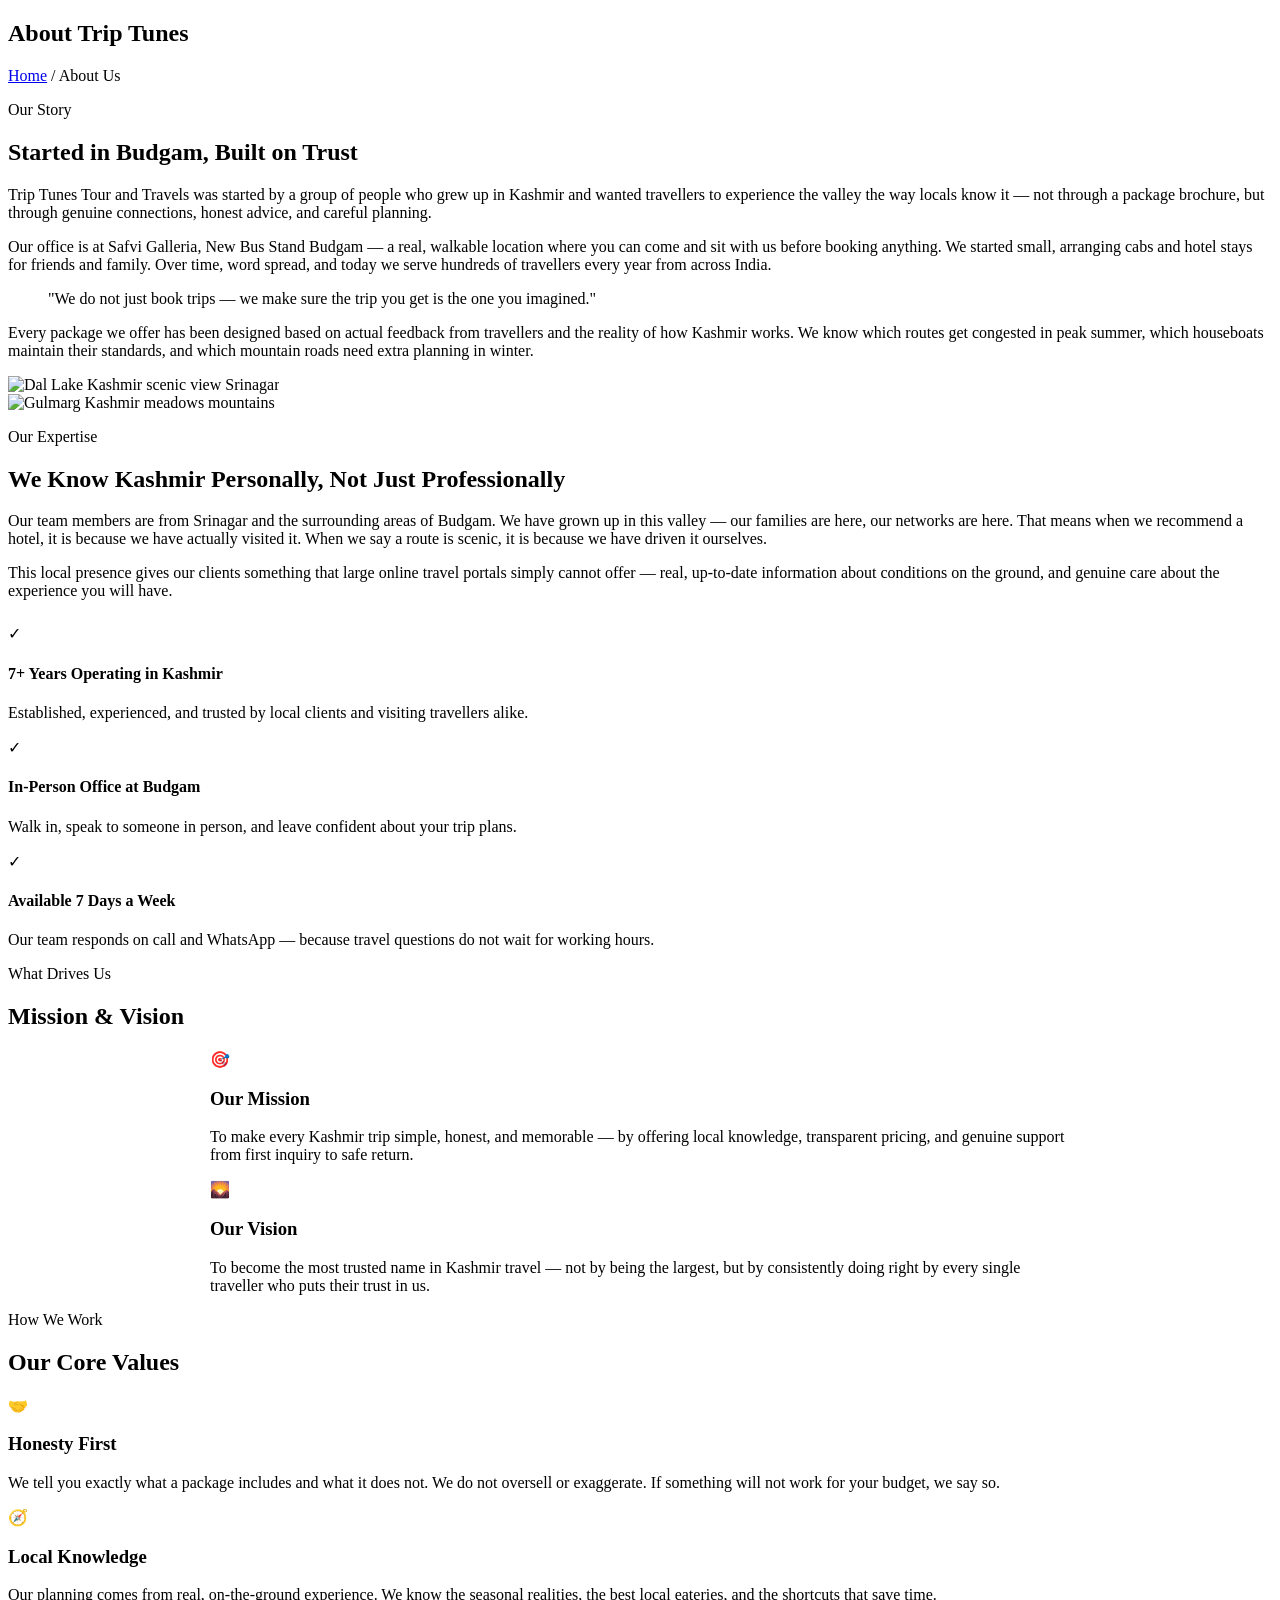
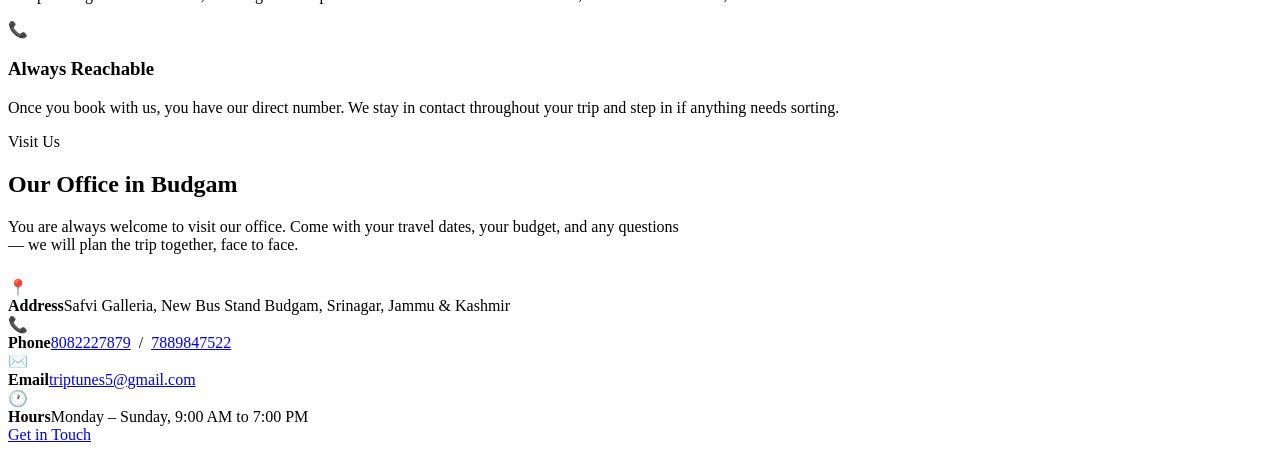
==== about.html @ bfc937e0 "Add files via upload" ====
<!DOCTYPE html>
<html lang="en">
<head>
  <meta charset="UTF-8">
  <meta name="viewport" content="width=device-width, initial-scale=1.0">
  <title>About Us | Trip Tunes Tour and Travels | Local Kashmir Travel Agency</title>
  <meta name="description" content="Learn about Trip Tunes Tour and Travels — a locally run Kashmir travel agency based in Budgam, Srinagar. Our story, values, and commitment to honest travel experiences.">
  <link rel="canonical" href="https://triptunes.com/about.html">
  <meta property="og:title" content="About Trip Tunes Tour and Travels">
  <meta property="og:description" content="A locally run Kashmir travel agency based in Budgam, Srinagar with 7+ years of experience.">
  <meta property="og:type" content="website">
  <link rel="stylesheet" href="css/style.css">
</head>
<body>

<div id="site-header"></div>

<!-- Page Hero -->
<section class="page-hero">
  <div class="container page-hero-inner">
    <h1>About Trip Tunes</h1>
    <div class="breadcrumb">
      <a href="index.html">Home</a>
      <span>/</span>
      <span>About Us</span>
    </div>
  </div>
</section>

<!-- Our Story -->
<section class="section">
  <div class="container">
    <div class="about-story">
      <div>
        <p class="section-label">Our Story</p>
        <h2>Started in Budgam, Built on Trust</h2>
        <div class="divider"></div>
        <p style="margin-top:18px;">
          Trip Tunes Tour and Travels was started by a group of people who grew up in Kashmir and wanted travellers to experience the valley the way locals know it — not through a package brochure, but through genuine connections, honest advice, and careful planning.
        </p>
        <p style="margin-top:12px;">
          Our office is at Safvi Galleria, New Bus Stand Budgam — a real, walkable location where you can come and sit with us before booking anything. We started small, arranging cabs and hotel stays for friends and family. Over time, word spread, and today we serve hundreds of travellers every year from across India.
        </p>
        <blockquote>
          "We do not just book trips — we make sure the trip you get is the one you imagined."
        </blockquote>
        <p>
          Every package we offer has been designed based on actual feedback from travellers and the reality of how Kashmir works. We know which routes get congested in peak summer, which houseboats maintain their standards, and which mountain roads need extra planning in winter.
        </p>
      </div>
      <img src="https://images.unsplash.com/photo-1506461883276-594a12b5bca3?w=800&q=80" alt="Dal Lake Kashmir scenic view Srinagar" loading="lazy">
    </div>
  </div>
</section>

<!-- Local Expertise -->
<section class="section" style="background: var(--off-white); border-top:1px solid var(--border); border-bottom:1px solid var(--border);">
  <div class="container">
    <div class="why-grid">
      <div>
        <img src="https://images.unsplash.com/photo-1624979413609-9eaf0f94e800?w=800&q=80" alt="Gulmarg Kashmir meadows mountains" loading="lazy">
      </div>
      <div>
        <p class="section-label">Our Expertise</p>
        <h2>We Know Kashmir Personally, Not Just Professionally</h2>
        <div class="divider"></div>
        <p style="margin-top:18px;">
          Our team members are from Srinagar and the surrounding areas of Budgam. We have grown up in this valley — our families are here, our networks are here. That means when we recommend a hotel, it is because we have actually visited it. When we say a route is scenic, it is because we have driven it ourselves.
        </p>
        <p style="margin-top:12px;">
          This local presence gives our clients something that large online travel portals simply cannot offer — real, up-to-date information about conditions on the ground, and genuine care about the experience you will have.
        </p>
        <div class="why-list" style="margin-top:24px;">
          <div class="why-item">
            <div class="why-num">✓</div>
            <div><h4>7+ Years Operating in Kashmir</h4><p>Established, experienced, and trusted by local clients and visiting travellers alike.</p></div>
          </div>
          <div class="why-item">
            <div class="why-num">✓</div>
            <div><h4>In-Person Office at Budgam</h4><p>Walk in, speak to someone in person, and leave confident about your trip plans.</p></div>
          </div>
          <div class="why-item">
            <div class="why-num">✓</div>
            <div><h4>Available 7 Days a Week</h4><p>Our team responds on call and WhatsApp — because travel questions do not wait for working hours.</p></div>
          </div>
        </div>
      </div>
    </div>
  </div>
</section>

<!-- Mission & Vision -->
<section class="section">
  <div class="container">
    <div class="section-header centered">
      <p class="section-label">What Drives Us</p>
      <h2>Mission & Vision</h2>
      <div class="divider centered"></div>
    </div>
    <div class="grid-2" style="max-width:860px;margin:0 auto;">
      <div class="value-card" style="text-align:left;">
        <div class="icon">🎯</div>
        <h3>Our Mission</h3>
        <p style="margin-top:8px;">To make every Kashmir trip simple, honest, and memorable — by offering local knowledge, transparent pricing, and genuine support from first inquiry to safe return.</p>
      </div>
      <div class="value-card" style="text-align:left;">
        <div class="icon">🌄</div>
        <h3>Our Vision</h3>
        <p style="margin-top:8px;">To become the most trusted name in Kashmir travel — not by being the largest, but by consistently doing right by every single traveller who puts their trust in us.</p>
      </div>
    </div>
  </div>
</section>

<!-- Core Values -->
<section class="section" style="background: var(--off-white); border-top:1px solid var(--border);">
  <div class="container">
    <div class="section-header centered">
      <p class="section-label">How We Work</p>
      <h2>Our Core Values</h2>
      <div class="divider centered"></div>
    </div>
    <div class="values-grid">
      <div class="value-card">
        <div class="icon">🤝</div>
        <h3>Honesty First</h3>
        <p>We tell you exactly what a package includes and what it does not. We do not oversell or exaggerate. If something will not work for your budget, we say so.</p>
      </div>
      <div class="value-card">
        <div class="icon">🧭</div>
        <h3>Local Knowledge</h3>
        <p>Our planning comes from real, on-the-ground experience. We know the seasonal realities, the best local eateries, and the shortcuts that save time.</p>
      </div>
      <div class="value-card">
        <div class="icon">📞</div>
        <h3>Always Reachable</h3>
        <p>Once you book with us, you have our direct number. We stay in contact throughout your trip and step in if anything needs sorting.</p>
      </div>
    </div>
  </div>
</section>

<!-- Office Info -->
<section class="section">
  <div class="container">
    <div style="max-width:680px;">
      <p class="section-label">Visit Us</p>
      <h2>Our Office in Budgam</h2>
      <div class="divider"></div>
      <p style="margin-top:18px;">You are always welcome to visit our office. Come with your travel dates, your budget, and any questions — we will plan the trip together, face to face.</p>
      <div class="contact-info-box" style="margin-top:24px;">
        <div class="info-row"><span class="icon">📍</span><div><strong>Address</strong>Safvi Galleria, New Bus Stand Budgam, Srinagar, Jammu & Kashmir</div></div>
        <div class="info-row"><span class="icon">📞</span><div><strong>Phone</strong><a href="tel:8082227879">8082227879</a> &nbsp;/&nbsp; <a href="tel:7889847522">7889847522</a></div></div>
        <div class="info-row"><span class="icon">✉️</span><div><strong>Email</strong><a href="mailto:triptunes5@gmail.com">triptunes5@gmail.com</a></div></div>
        <div class="info-row"><span class="icon">🕐</span><div><strong>Hours</strong>Monday – Sunday, 9:00 AM to 7:00 PM</div></div>
      </div>
      <a href="contact.html" class="btn btn-primary" style="margin-top:8px;">Get in Touch</a>
    </div>
  </div>
</section>

<div id="site-footer"></div>

<script src="https://www.gstatic.com/firebasejs/9.23.0/firebase-app-compat.js"></script>
<script src="https://www.gstatic.com/firebasejs/9.23.0/firebase-firestore-compat.js"></script>
<script src="https://www.gstatic.com/firebasejs/9.23.0/firebase-auth-compat.js"></script>
<script src="js/firebase.js"></script>
<script src="js/partials.js"></script>
</body>
</html>
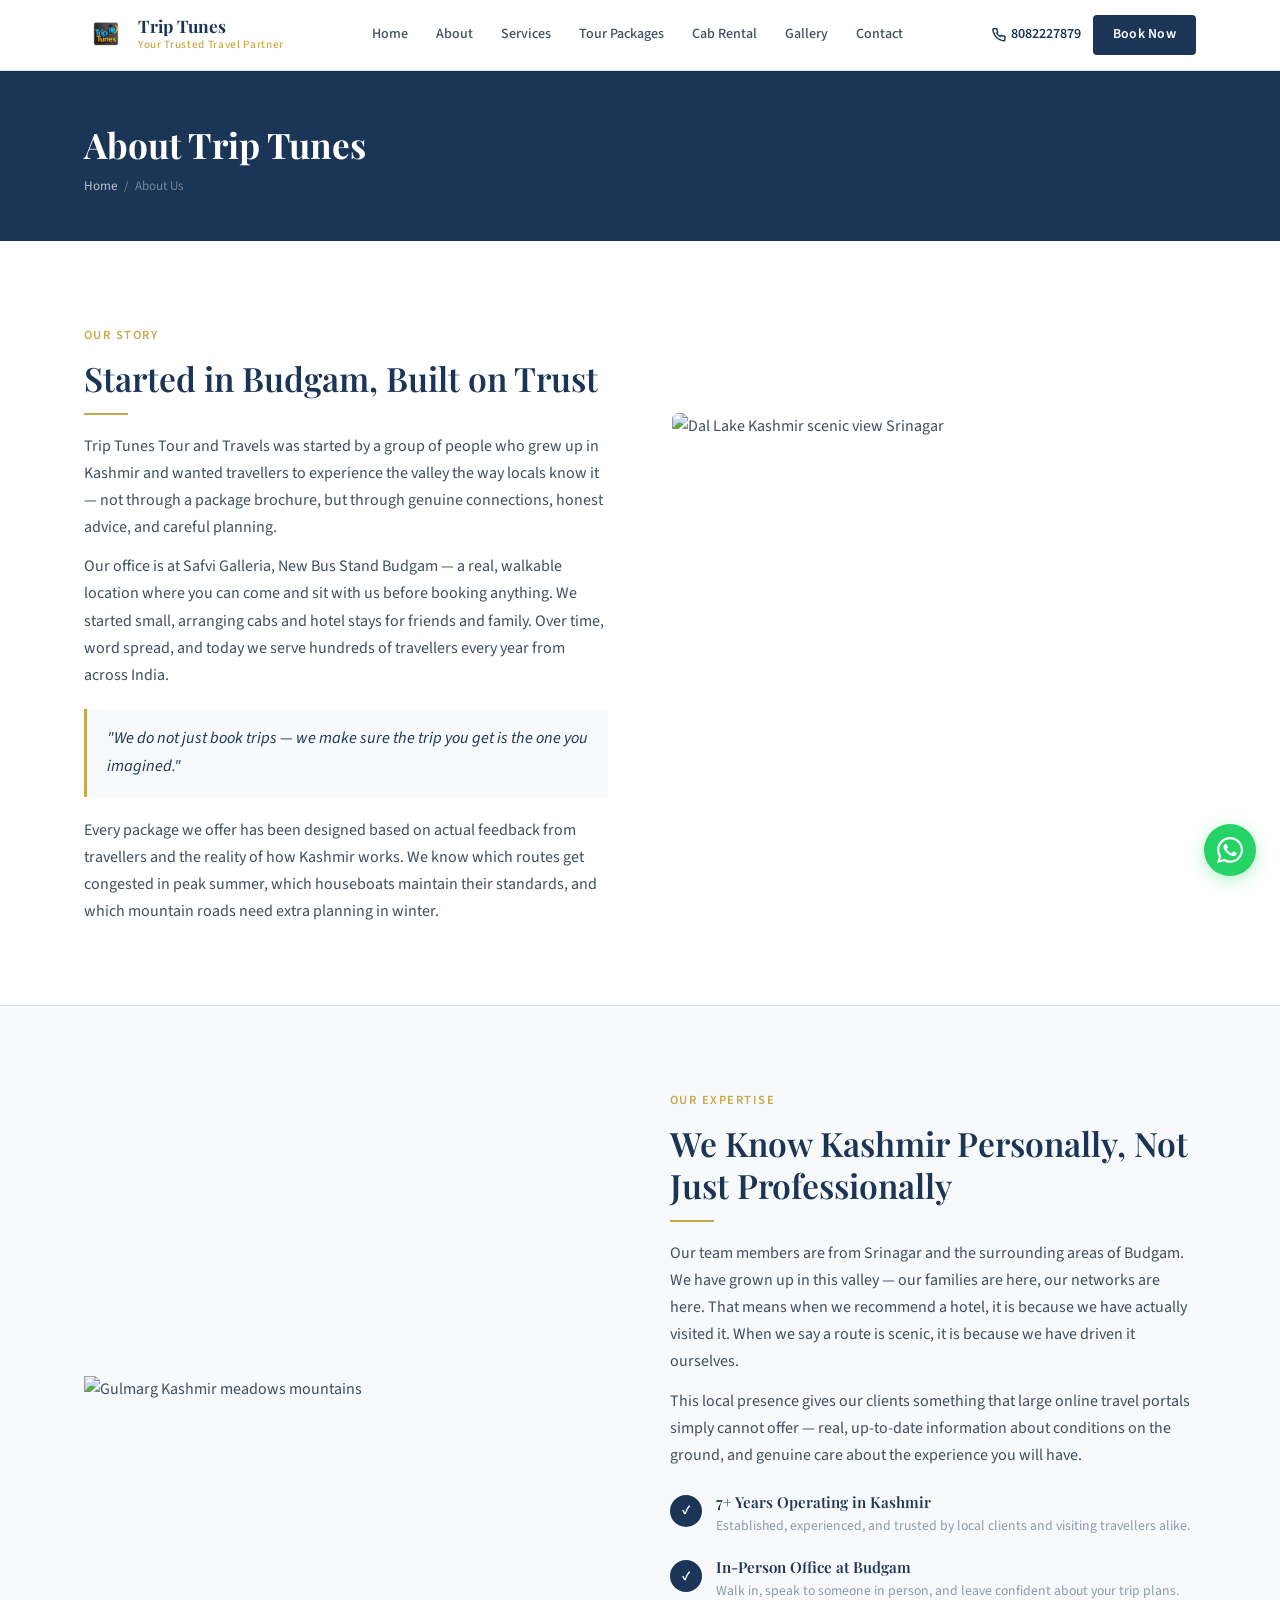
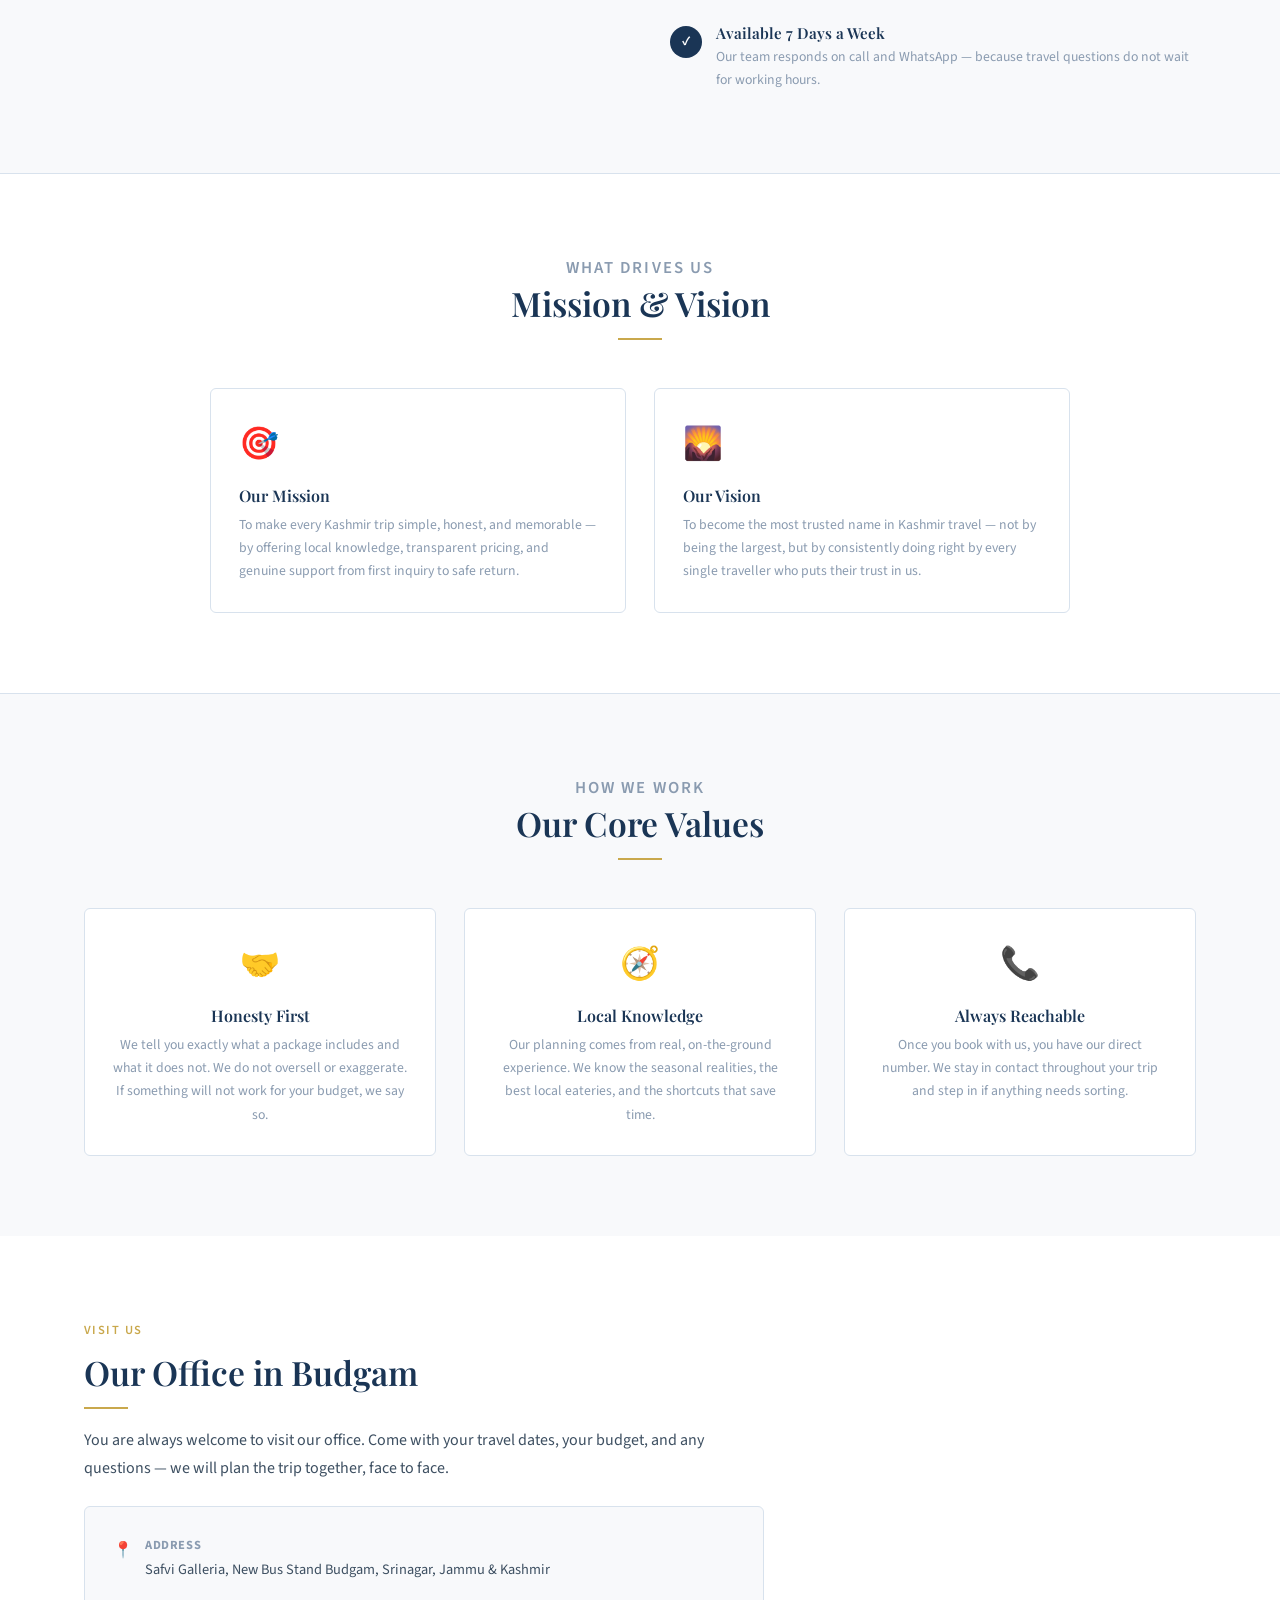
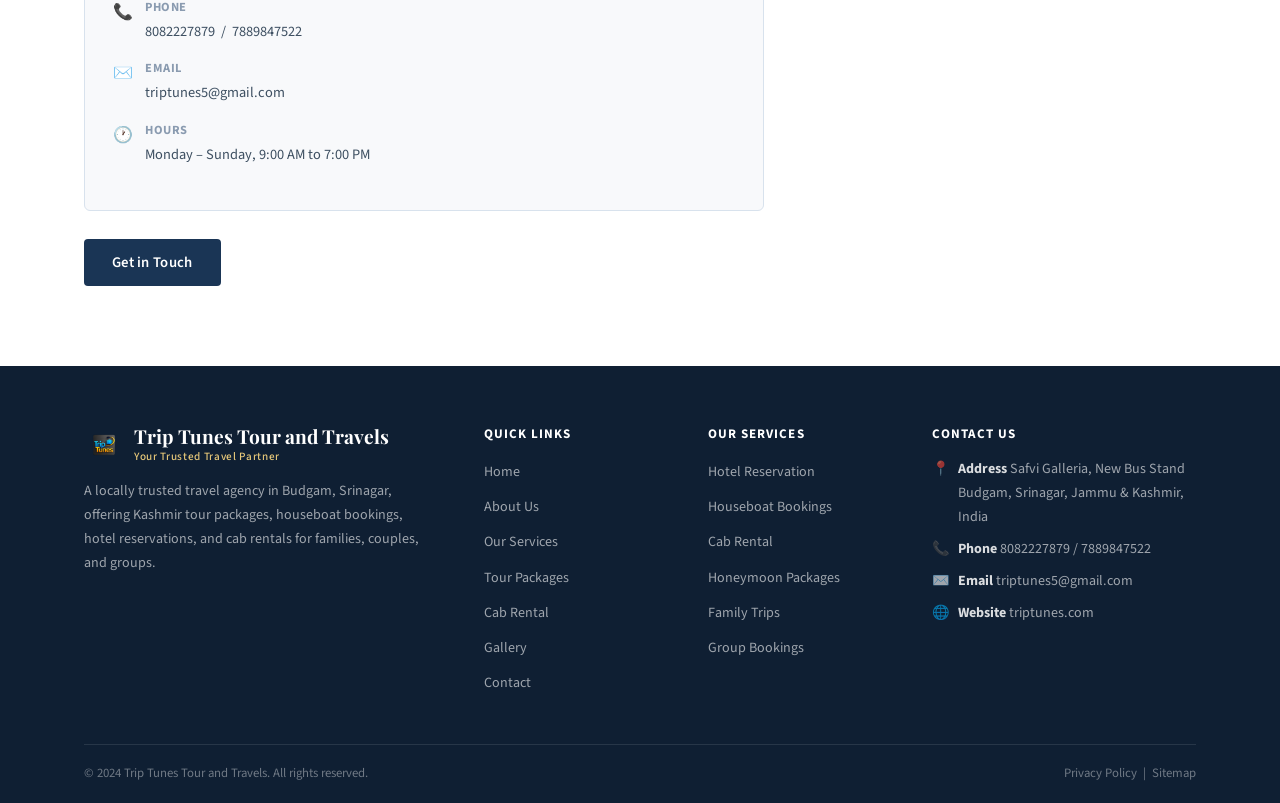
==== commit 55d92b93: "Update images in about.html with new URLs" ====
--- a/about.html
+++ b/about.html
@@ -48,7 +48,7 @@
           Every package we offer has been designed based on actual feedback from travellers and the reality of how Kashmir works. We know which routes get congested in peak summer, which houseboats maintain their standards, and which mountain roads need extra planning in winter.
         </p>
       </div>
-      <img src="https://images.unsplash.com/photo-1506461883276-594a12b5bca3?w=800&q=80" alt="Dal Lake Kashmir scenic view Srinagar" loading="lazy">
+      <img src="https://images.unsplash.com/photo-1707381076957-ec19b90e9cbe?q=80&w=679&auto=format&fit=crop&ixlib=rb-4.1.0&ixid=M3wxMjA3fDB8MHxwaG90by1wYWdlfHx8fGVufDB8fHx8fA%3D%3D" alt="Dal Lake Kashmir scenic view Srinagar" loading="lazy">
     </div>
   </div>
 </section>
@@ -58,7 +58,7 @@
   <div class="container">
     <div class="why-grid">
       <div>
-        <img src="https://images.unsplash.com/photo-1624979413609-9eaf0f94e800?w=800&q=80" alt="Gulmarg Kashmir meadows mountains" loading="lazy">
+        <img src="https://images.unsplash.com/photo-1651509094074-e8acaeb84d8f?q=80&w=1170&auto=format&fit=crop&ixlib=rb-4.1.0&ixid=M3wxMjA3fDB8MHxwaG90by1wYWdlfHx8fGVufDB8fHx8fA%3D%3D" alt="Gulmarg Kashmir meadows mountains" loading="lazy">
       </div>
       <div>
         <p class="section-label">Our Expertise</p>
--- a/css/style.css
+++ b/css/style.css
@@ -0,0 +1,1072 @@
+/* ============================================
+   Trip Tunes Tour and Travels - Main Stylesheet
+   ============================================ */
+
+@import url('https://fonts.googleapis.com/css2?family=Playfair+Display:wght@400;500;600;700&family=Source+Sans+3:wght@300;400;500;600&display=swap');
+
+:root {
+  --deep-blue: #1a3555;
+  --sky-blue: #4a90c4;
+  --gold: #c9a84c;
+  --gold-light: #e8c97a;
+  --white: #ffffff;
+  --off-white: #f8f9fb;
+  --light-grey: #eef1f5;
+  --mid-grey: #8a9bb0;
+  --dark-text: #1e2d3d;
+  --body-text: #3d4f61;
+  --border: #d8e2ed;
+  --shadow: 0 2px 12px rgba(26,53,85,0.08);
+  --shadow-md: 0 4px 24px rgba(26,53,85,0.12);
+}
+
+*, *::before, *::after { box-sizing: border-box; margin: 0; padding: 0; }
+
+html { font-size: 16px; scroll-behavior: smooth; }
+
+body {
+  font-family: 'Source Sans 3', sans-serif;
+  color: var(--body-text);
+  background: var(--white);
+  line-height: 1.7;
+  -webkit-font-smoothing: antialiased;
+}
+
+img { max-width: 100%; height: auto; display: block; }
+a { color: inherit; text-decoration: none; }
+ul { list-style: none; }
+
+/* Typography */
+h1, h2, h3, h4, h5 {
+  font-family: 'Playfair Display', serif;
+  color: var(--deep-blue);
+  line-height: 1.25;
+}
+h1 { font-size: clamp(2rem, 4vw, 3rem); font-weight: 700; }
+h2 { font-size: clamp(1.5rem, 3vw, 2.1rem); font-weight: 600; }
+h3 { font-size: clamp(1.1rem, 2vw, 1.35rem); font-weight: 600; }
+h4 { font-size: 1.05rem; font-weight: 600; }
+p { font-size: 1rem; color: var(--body-text); }
+
+/* Container */
+.container { max-width: 1160px; margin: 0 auto; padding: 0 24px; }
+.section { padding: 80px 0; }
+.section-sm { padding: 52px 0; }
+
+/* Section Labels */
+.section-label {
+  display: inline-block;
+  font-family: 'Source Sans 3', sans-serif;
+  font-size: 0.78rem;
+  font-weight: 600;
+  letter-spacing: 0.12em;
+  text-transform: uppercase;
+  color: var(--gold);
+  margin-bottom: 10px;
+}
+.section-header { margin-bottom: 48px; }
+.section-header h2 { margin-bottom: 12px; }
+.section-header p { color: var(--mid-grey); font-size: 1.05rem; max-width: 520px; }
+.section-header.centered { text-align: center; }
+.section-header.centered p { margin: 0 auto; }
+
+/* Divider */
+.divider {
+  width: 44px;
+  height: 2px;
+  background: var(--gold);
+  margin: 14px 0 0;
+}
+.divider.centered { margin: 14px auto 0; }
+
+/* Buttons */
+.btn {
+  display: inline-block;
+  padding: 11px 28px;
+  font-family: 'Source Sans 3', sans-serif;
+  font-size: 0.92rem;
+  font-weight: 600;
+  border-radius: 4px;
+  cursor: pointer;
+  border: none;
+  letter-spacing: 0.02em;
+}
+.btn-primary {
+  background: var(--deep-blue);
+  color: var(--white);
+}
+.btn-primary:hover { background: #1e3f6a; }
+.btn-gold {
+  background: var(--gold);
+  color: var(--white);
+}
+.btn-gold:hover { background: #b8913e; }
+.btn-outline {
+  background: transparent;
+  color: var(--deep-blue);
+  border: 1.5px solid var(--deep-blue);
+}
+.btn-outline:hover { background: var(--deep-blue); color: var(--white); }
+.btn-outline-white {
+  background: transparent;
+  color: var(--white);
+  border: 1.5px solid rgba(255,255,255,0.6);
+}
+.btn-outline-white:hover { background: rgba(255,255,255,0.1); }
+.btn-sm { padding: 8px 20px; font-size: 0.86rem; }
+.btn-whatsapp {
+  background: #25D366;
+  color: var(--white);
+  display: inline-flex;
+  align-items: center;
+  gap: 8px;
+}
+.btn-whatsapp:hover { background: #1ebe59; }
+
+/* ============================================
+   HEADER / NAV
+   ============================================ */
+.site-header {
+  position: sticky;
+  top: 0;
+  z-index: 1000;
+  background: var(--white);
+  border-bottom: 1px solid var(--border);
+  box-shadow: 0 1px 8px rgba(26,53,85,0.06);
+}
+.header-inner {
+  display: flex;
+  align-items: center;
+  justify-content: space-between;
+  height: 70px;
+}
+.logo {
+  display: flex;
+  align-items: center;
+  gap: 10px;
+}
+.logo img {
+  height: 44px;
+  width: auto;
+}
+.logo-text { display: flex; flex-direction: column; }
+.logo-name {
+  font-family: 'Playfair Display', serif;
+  font-size: 1.08rem;
+  font-weight: 700;
+  color: var(--deep-blue);
+  line-height: 1.1;
+}
+.logo-tagline {
+  font-size: 0.7rem;
+  color: var(--gold);
+  font-weight: 500;
+  letter-spacing: 0.06em;
+}
+.main-nav { display: flex; align-items: center; gap: 4px; }
+.main-nav a {
+  font-size: 0.88rem;
+  font-weight: 500;
+  color: var(--body-text);
+  padding: 6px 12px;
+  border-radius: 3px;
+}
+.main-nav a:hover, .main-nav a.active { color: var(--deep-blue); }
+.main-nav a.active { font-weight: 600; }
+.header-cta { display: flex; align-items: center; gap: 12px; }
+.header-phone {
+  font-size: 0.88rem;
+  color: var(--deep-blue);
+  font-weight: 600;
+  display: flex;
+  align-items: center;
+  gap: 5px;
+}
+.nav-toggle {
+  display: none;
+  flex-direction: column;
+  gap: 5px;
+  cursor: pointer;
+  padding: 4px;
+}
+.nav-toggle span {
+  display: block;
+  width: 22px;
+  height: 2px;
+  background: var(--deep-blue);
+}
+
+/* Mobile Nav */
+@media (max-width: 900px) {
+  .main-nav {
+    display: none;
+    position: absolute;
+    top: 70px;
+    left: 0;
+    right: 0;
+    background: var(--white);
+    border-top: 1px solid var(--border);
+    border-bottom: 1px solid var(--border);
+    flex-direction: column;
+    align-items: flex-start;
+    padding: 16px 24px;
+    gap: 2px;
+    box-shadow: var(--shadow);
+  }
+  .main-nav.open { display: flex; }
+  .main-nav a { padding: 9px 0; font-size: 0.95rem; width: 100%; border-bottom: 1px solid var(--light-grey); }
+  .main-nav a:last-child { border-bottom: none; }
+  .nav-toggle { display: flex; }
+  .header-phone { display: none; }
+  .header-cta .btn { display: none; }
+}
+
+/* ============================================
+   HERO
+   ============================================ */
+.hero {
+  background: var(--deep-blue);
+  color: var(--white);
+  padding: 100px 0 80px;
+  position: relative;
+  overflow: hidden;
+}
+.hero::before {
+  content: '';
+  position: absolute;
+  inset: 0;
+  background: url('https://images.unsplash.com/photo-1506461883276-594a12b5bca3?w=1600&q=80') center/cover no-repeat;
+  opacity: 0.22;
+}
+.hero-inner {
+  position: relative;
+  z-index: 1;
+  display: grid;
+  grid-template-columns: 1fr 380px;
+  gap: 60px;
+  align-items: center;
+}
+.hero-label {
+  font-size: 0.78rem;
+  font-weight: 600;
+  letter-spacing: 0.14em;
+  text-transform: uppercase;
+  color: var(--gold-light);
+  margin-bottom: 16px;
+}
+.hero h1 {
+  color: var(--white);
+  margin-bottom: 18px;
+}
+.hero-desc {
+  font-size: 1.08rem;
+  color: rgba(255,255,255,0.8);
+  margin-bottom: 32px;
+  max-width: 520px;
+  line-height: 1.75;
+}
+.hero-actions { display: flex; gap: 12px; flex-wrap: wrap; }
+.hero-trust {
+  display: flex;
+  align-items: center;
+  gap: 20px;
+  margin-top: 32px;
+  padding-top: 28px;
+  border-top: 1px solid rgba(255,255,255,0.15);
+}
+.hero-stat { text-align: center; }
+.hero-stat strong {
+  display: block;
+  font-family: 'Playfair Display', serif;
+  font-size: 1.5rem;
+  color: var(--gold-light);
+}
+.hero-stat span { font-size: 0.8rem; color: rgba(255,255,255,0.65); }
+
+/* Quick Inquiry Card */
+.hero-card {
+  background: var(--white);
+  border-radius: 8px;
+  padding: 32px 28px;
+  box-shadow: var(--shadow-md);
+}
+.hero-card h3 {
+  font-size: 1.1rem;
+  margin-bottom: 20px;
+  padding-bottom: 12px;
+  border-bottom: 1px solid var(--border);
+}
+.form-group { margin-bottom: 14px; }
+.form-group label {
+  display: block;
+  font-size: 0.82rem;
+  font-weight: 600;
+  color: var(--deep-blue);
+  margin-bottom: 5px;
+  letter-spacing: 0.02em;
+}
+.form-group input,
+.form-group select,
+.form-group textarea {
+  width: 100%;
+  padding: 10px 13px;
+  border: 1.5px solid var(--border);
+  border-radius: 4px;
+  font-family: 'Source Sans 3', sans-serif;
+  font-size: 0.9rem;
+  color: var(--dark-text);
+  background: var(--white);
+  outline: none;
+}
+.form-group input:focus,
+.form-group select:focus,
+.form-group textarea:focus {
+  border-color: var(--sky-blue);
+}
+.form-group textarea { resize: vertical; min-height: 80px; }
+.hero-card .btn { width: 100%; text-align: center; }
+
+@media (max-width: 900px) {
+  .hero { padding: 60px 0; }
+  .hero-inner { grid-template-columns: 1fr; gap: 40px; }
+  .hero-card { display: none; }
+}
+
+/* ============================================
+   CARDS
+   ============================================ */
+.card {
+  background: var(--white);
+  border: 1px solid var(--border);
+  border-radius: 6px;
+  overflow: hidden;
+  box-shadow: var(--shadow);
+}
+.card-img {
+  width: 100%;
+  height: 210px;
+  object-fit: cover;
+}
+.card-body { padding: 22px; }
+.card-body h3 { margin-bottom: 8px; font-size: 1.1rem; }
+.card-body p { font-size: 0.9rem; color: var(--mid-grey); margin-bottom: 14px; line-height: 1.6; }
+.card-meta {
+  display: flex;
+  justify-content: space-between;
+  align-items: center;
+  padding-top: 14px;
+  border-top: 1px solid var(--light-grey);
+  margin-top: 4px;
+}
+.price-tag {
+  font-family: 'Playfair Display', serif;
+  font-size: 1.1rem;
+  color: var(--deep-blue);
+  font-weight: 700;
+}
+.price-tag small { font-family: 'Source Sans 3', sans-serif; font-size: 0.75rem; font-weight: 400; color: var(--mid-grey); }
+.badge {
+  display: inline-block;
+  padding: 3px 10px;
+  border-radius: 20px;
+  font-size: 0.74rem;
+  font-weight: 600;
+  background: var(--light-grey);
+  color: var(--deep-blue);
+}
+.badge-gold { background: #fdf3d8; color: #a87b20; }
+
+/* Grid Layouts */
+.grid-2 { display: grid; grid-template-columns: repeat(2, 1fr); gap: 28px; }
+.grid-3 { display: grid; grid-template-columns: repeat(3, 1fr); gap: 28px; }
+.grid-4 { display: grid; grid-template-columns: repeat(4, 1fr); gap: 24px; }
+
+@media (max-width: 960px) {
+  .grid-4 { grid-template-columns: repeat(2, 1fr); }
+  .grid-3 { grid-template-columns: repeat(2, 1fr); }
+}
+@media (max-width: 600px) {
+  .grid-2, .grid-3, .grid-4 { grid-template-columns: 1fr; }
+}
+
+/* ============================================
+   SERVICE CARDS
+   ============================================ */
+.service-card {
+  padding: 28px 24px;
+  border: 1px solid var(--border);
+  border-radius: 6px;
+  background: var(--white);
+}
+.service-icon {
+  width: 48px;
+  height: 48px;
+  border-radius: 8px;
+  background: var(--light-grey);
+  display: flex;
+  align-items: center;
+  justify-content: center;
+  margin-bottom: 16px;
+  color: var(--deep-blue);
+  font-size: 1.3rem;
+}
+.service-card h3 { font-size: 1.05rem; margin-bottom: 8px; }
+.service-card p { font-size: 0.88rem; color: var(--mid-grey); line-height: 1.65; }
+
+/* ============================================
+   WHY CHOOSE US
+   ============================================ */
+.why-grid {
+  display: grid;
+  grid-template-columns: 1fr 1fr;
+  gap: 60px;
+  align-items: center;
+}
+.why-img {
+  border-radius: 6px;
+  overflow: hidden;
+}
+.why-img img { width: 100%; height: 400px; object-fit: cover; }
+.why-list { display: flex; flex-direction: column; gap: 20px; margin-top: 28px; }
+.why-item { display: flex; gap: 14px; }
+.why-num {
+  flex-shrink: 0;
+  width: 32px;
+  height: 32px;
+  background: var(--deep-blue);
+  color: var(--white);
+  border-radius: 50%;
+  display: flex;
+  align-items: center;
+  justify-content: center;
+  font-size: 0.8rem;
+  font-weight: 700;
+  margin-top: 2px;
+}
+.why-item h4 { font-size: 0.95rem; margin-bottom: 3px; }
+.why-item p { font-size: 0.86rem; color: var(--mid-grey); }
+
+@media (max-width: 800px) {
+  .why-grid { grid-template-columns: 1fr; }
+  .why-img { order: -1; }
+  .why-img img { height: 260px; }
+}
+
+/* ============================================
+   TRUST BAR
+   ============================================ */
+.trust-bar {
+  background: var(--deep-blue);
+  padding: 36px 0;
+}
+.trust-bar-inner {
+  display: flex;
+  justify-content: space-around;
+  align-items: center;
+  gap: 24px;
+  flex-wrap: wrap;
+}
+.trust-item {
+  text-align: center;
+  color: var(--white);
+}
+.trust-item strong {
+  display: block;
+  font-family: 'Playfair Display', serif;
+  font-size: 2rem;
+  color: var(--gold-light);
+  line-height: 1;
+}
+.trust-item span {
+  font-size: 0.82rem;
+  color: rgba(255,255,255,0.65);
+  margin-top: 4px;
+  display: block;
+}
+
+/* ============================================
+   PACKAGES SECTION
+   ============================================ */
+.highlight-tag {
+  position: absolute;
+  top: 12px;
+  left: 12px;
+  background: var(--gold);
+  color: var(--white);
+  font-size: 0.72rem;
+  font-weight: 700;
+  padding: 3px 10px;
+  border-radius: 3px;
+  letter-spacing: 0.04em;
+  text-transform: uppercase;
+}
+.tour-card { position: relative; }
+.tour-card .card-img { height: 200px; }
+.highlights-list { margin-top: 10px; }
+.highlights-list li {
+  font-size: 0.82rem;
+  color: var(--mid-grey);
+  padding: 2px 0;
+  display: flex;
+  align-items: center;
+  gap: 6px;
+}
+.highlights-list li::before {
+  content: '';
+  display: inline-block;
+  width: 5px;
+  height: 5px;
+  border-radius: 50%;
+  background: var(--gold);
+  flex-shrink: 0;
+}
+
+/* ============================================
+   CAB SECTION
+   ============================================ */
+.cab-card {
+  border: 1px solid var(--border);
+  border-radius: 6px;
+  overflow: hidden;
+  background: var(--white);
+}
+.cab-card-img { width: 100%; height: 180px; object-fit: cover; }
+.cab-card-body { padding: 20px; }
+.cab-card-body h3 { font-size: 1rem; margin-bottom: 4px; }
+.cab-card-body p { font-size: 0.84rem; color: var(--mid-grey); }
+.cab-specs {
+  display: flex;
+  gap: 14px;
+  margin-top: 12px;
+  flex-wrap: wrap;
+}
+.spec-tag {
+  font-size: 0.78rem;
+  color: var(--deep-blue);
+  background: var(--light-grey);
+  padding: 3px 9px;
+  border-radius: 3px;
+  font-weight: 500;
+}
+
+/* ============================================
+   LOCAL PRESENCE SECTION
+   ============================================ */
+.local-section {
+  background: var(--off-white);
+  border-top: 1px solid var(--border);
+  border-bottom: 1px solid var(--border);
+}
+.local-inner {
+  display: grid;
+  grid-template-columns: 1fr 1fr;
+  gap: 60px;
+  align-items: center;
+}
+.local-inner .map-placeholder {
+  background: var(--light-grey);
+  border-radius: 6px;
+  height: 320px;
+  display: flex;
+  align-items: center;
+  justify-content: center;
+  border: 1px solid var(--border);
+  overflow: hidden;
+}
+.local-inner .map-placeholder iframe {
+  width: 100%;
+  height: 100%;
+  border: none;
+}
+@media (max-width: 800px) {
+  .local-inner { grid-template-columns: 1fr; }
+}
+
+/* ============================================
+   CTA SECTION
+   ============================================ */
+.cta-section {
+  background: var(--deep-blue);
+  padding: 64px 0;
+  text-align: center;
+}
+.cta-section h2 { color: var(--white); margin-bottom: 12px; }
+.cta-section p { color: rgba(255,255,255,0.7); margin-bottom: 28px; max-width: 480px; margin-left: auto; margin-right: auto; }
+.cta-actions { display: flex; gap: 12px; justify-content: center; flex-wrap: wrap; }
+
+/* ============================================
+   FOOTER
+   ============================================ */
+.site-footer {
+  background: #0f1f33;
+  color: rgba(255,255,255,0.75);
+  padding: 60px 0 0;
+}
+.footer-grid {
+  display: grid;
+  grid-template-columns: 2fr 1fr 1fr 1.5fr;
+  gap: 48px;
+  padding-bottom: 40px;
+  border-bottom: 1px solid rgba(255,255,255,0.1);
+}
+.footer-brand .logo-name { color: var(--white); font-size: 1.2rem; }
+.footer-brand .logo-tagline { color: var(--gold-light); }
+.footer-brand p {
+  font-size: 0.88rem;
+  color: rgba(255,255,255,0.6);
+  margin-top: 14px;
+  line-height: 1.7;
+}
+.footer-col h4 {
+  color: var(--white);
+  font-family: 'Source Sans 3', sans-serif;
+  font-size: 0.82rem;
+  font-weight: 700;
+  letter-spacing: 0.08em;
+  text-transform: uppercase;
+  margin-bottom: 16px;
+}
+.footer-col ul li { margin-bottom: 8px; }
+.footer-col ul li a {
+  font-size: 0.88rem;
+  color: rgba(255,255,255,0.6);
+}
+.footer-col ul li a:hover { color: var(--gold-light); }
+.footer-contact li {
+  font-size: 0.88rem;
+  color: rgba(255,255,255,0.6);
+  margin-bottom: 10px;
+  display: flex;
+  gap: 8px;
+  align-items: flex-start;
+}
+.footer-contact li strong { color: rgba(255,255,255,0.85); }
+.footer-bottom {
+  padding: 18px 0;
+  display: flex;
+  justify-content: space-between;
+  align-items: center;
+  flex-wrap: wrap;
+  gap: 10px;
+}
+.footer-bottom p { font-size: 0.8rem; color: rgba(255,255,255,0.4); }
+.footer-bottom a { color: rgba(255,255,255,0.4); }
+.footer-bottom a:hover { color: var(--gold-light); }
+
+@media (max-width: 900px) {
+  .footer-grid { grid-template-columns: 1fr 1fr; }
+}
+@media (max-width: 550px) {
+  .footer-grid { grid-template-columns: 1fr; gap: 28px; }
+  .footer-bottom { flex-direction: column; text-align: center; }
+}
+
+/* ============================================
+   PAGE HERO / BREADCRUMB
+   ============================================ */
+.page-hero {
+  background: var(--deep-blue);
+  padding: 52px 0 44px;
+  position: relative;
+  overflow: hidden;
+}
+.page-hero::before {
+  content: '';
+  position: absolute;
+  inset: 0;
+  background: url('https://images.unsplash.com/photo-1585531943718-89dc7bc34d45?w=1200&q=70') center/cover no-repeat;
+  opacity: 0.15;
+}
+.page-hero-inner { position: relative; z-index: 1; }
+.page-hero h1 { color: var(--white); font-size: clamp(1.6rem, 3vw, 2.2rem); }
+.breadcrumb {
+  display: flex;
+  align-items: center;
+  gap: 6px;
+  margin-top: 8px;
+  font-size: 0.82rem;
+  color: rgba(255,255,255,0.55);
+}
+.breadcrumb a { color: rgba(255,255,255,0.7); }
+.breadcrumb a:hover { color: var(--gold-light); }
+.breadcrumb span { color: rgba(255,255,255,0.4); }
+
+/* ============================================
+   ABOUT PAGE
+   ============================================ */
+.about-story {
+  display: grid;
+  grid-template-columns: 1fr 1fr;
+  gap: 64px;
+  align-items: center;
+}
+.about-story img {
+  width: 100%;
+  height: 420px;
+  object-fit: cover;
+  border-radius: 6px;
+}
+.about-story blockquote {
+  margin: 20px 0;
+  padding: 16px 20px;
+  border-left: 3px solid var(--gold);
+  background: var(--off-white);
+  font-style: italic;
+  font-size: 1.02rem;
+  color: var(--deep-blue);
+  border-radius: 0 4px 4px 0;
+}
+.values-grid {
+  display: grid;
+  grid-template-columns: repeat(3, 1fr);
+  gap: 28px;
+}
+.value-card {
+  padding: 28px;
+  background: var(--white);
+  border: 1px solid var(--border);
+  border-radius: 6px;
+  text-align: center;
+}
+.value-card .icon {
+  font-size: 2rem;
+  margin-bottom: 14px;
+}
+.value-card h3 { font-size: 1rem; margin-bottom: 8px; }
+.value-card p { font-size: 0.86rem; color: var(--mid-grey); }
+@media (max-width: 800px) {
+  .about-story { grid-template-columns: 1fr; }
+  .about-story img { height: 260px; }
+  .values-grid { grid-template-columns: 1fr 1fr; }
+}
+@media (max-width: 500px) {
+  .values-grid { grid-template-columns: 1fr; }
+}
+
+/* ============================================
+   GALLERY PAGE
+   ============================================ */
+.gallery-grid {
+  display: grid;
+  grid-template-columns: repeat(3, 1fr);
+  gap: 14px;
+}
+.gallery-item {
+  border-radius: 5px;
+  overflow: hidden;
+  aspect-ratio: 4/3;
+  background: var(--light-grey);
+}
+.gallery-item img {
+  width: 100%;
+  height: 100%;
+  object-fit: cover;
+}
+@media (max-width: 700px) {
+  .gallery-grid { grid-template-columns: repeat(2, 1fr); }
+}
+@media (max-width: 420px) {
+  .gallery-grid { grid-template-columns: 1fr; }
+}
+
+/* ============================================
+   CONTACT PAGE
+   ============================================ */
+.contact-layout {
+  display: grid;
+  grid-template-columns: 1fr 380px;
+  gap: 52px;
+}
+.contact-form-wrap, .contact-info-wrap { }
+.contact-info-box {
+  background: var(--off-white);
+  border: 1px solid var(--border);
+  border-radius: 6px;
+  padding: 28px;
+  margin-bottom: 20px;
+}
+.contact-info-box h3 { font-size: 1rem; margin-bottom: 16px; }
+.info-row {
+  display: flex;
+  gap: 12px;
+  margin-bottom: 14px;
+  font-size: 0.9rem;
+  align-items: flex-start;
+}
+.info-row .icon { color: var(--gold); font-size: 1rem; margin-top: 2px; flex-shrink: 0; }
+.info-row div strong { display: block; font-size: 0.78rem; text-transform: uppercase; letter-spacing: 0.05em; color: var(--mid-grey); margin-bottom: 2px; }
+.map-embed {
+  border-radius: 6px;
+  overflow: hidden;
+  border: 1px solid var(--border);
+  height: 240px;
+}
+.map-embed iframe { width: 100%; height: 100%; border: none; }
+@media (max-width: 860px) {
+  .contact-layout { grid-template-columns: 1fr; }
+}
+
+/* ============================================
+   FAQ
+   ============================================ */
+.faq-item {
+  border-bottom: 1px solid var(--border);
+  padding: 18px 0;
+}
+.faq-q {
+  font-weight: 600;
+  color: var(--deep-blue);
+  font-size: 0.95rem;
+  cursor: pointer;
+  display: flex;
+  justify-content: space-between;
+  align-items: center;
+  gap: 12px;
+}
+.faq-a {
+  font-size: 0.9rem;
+  color: var(--mid-grey);
+  margin-top: 10px;
+  line-height: 1.7;
+  display: none;
+}
+.faq-item.open .faq-a { display: block; }
+.faq-toggle { font-size: 1.2rem; color: var(--mid-grey); flex-shrink: 0; }
+.faq-item.open .faq-toggle { color: var(--gold); }
+
+/* ============================================
+   LOADING SPINNER
+   ============================================ */
+.spinner-wrap { text-align: center; padding: 48px; }
+.spinner {
+  display: inline-block;
+  width: 36px;
+  height: 36px;
+  border: 3px solid var(--light-grey);
+  border-top-color: var(--sky-blue);
+  border-radius: 50%;
+  animation: spin 0.8s linear infinite;
+}
+@keyframes spin { to { transform: rotate(360deg); } }
+
+/* Empty state */
+.empty-state { text-align: center; padding: 56px 24px; color: var(--mid-grey); }
+.empty-state p { margin-top: 8px; font-size: 0.9rem; }
+
+/* Success/error messages */
+.alert {
+  padding: 12px 16px;
+  border-radius: 4px;
+  font-size: 0.9rem;
+  margin-bottom: 16px;
+}
+.alert-success { background: #e8f8ef; color: #1e7a45; border: 1px solid #b2e4ca; }
+.alert-error { background: #fde8e8; color: #9c2c2c; border: 1px solid #f5bcbc; }
+
+/* WhatsApp Float */
+.whatsapp-float {
+  position: fixed;
+  bottom: 24px;
+  right: 24px;
+  z-index: 999;
+  background: #25D366;
+  width: 52px;
+  height: 52px;
+  border-radius: 50%;
+  display: flex;
+  align-items: center;
+  justify-content: center;
+  box-shadow: 0 4px 16px rgba(37,211,102,0.35);
+  color: var(--white);
+  font-size: 1.5rem;
+  text-decoration: none;
+}
+
+/* ============================================
+   ADMIN PANEL
+   ============================================ */
+.admin-layout {
+  display: flex;
+  min-height: 100vh;
+  background: #f0f2f5;
+  font-family: 'Source Sans 3', sans-serif;
+}
+.admin-sidebar {
+  width: 230px;
+  background: var(--deep-blue);
+  color: var(--white);
+  flex-shrink: 0;
+  display: flex;
+  flex-direction: column;
+}
+.admin-logo {
+  padding: 20px 22px;
+  border-bottom: 1px solid rgba(255,255,255,0.1);
+}
+.admin-logo .logo-name { color: var(--white); font-size: 0.95rem; }
+.admin-logo .logo-tagline { color: var(--gold-light); font-size: 0.68rem; }
+.admin-nav { flex: 1; padding: 16px 0; }
+.admin-nav a {
+  display: flex;
+  align-items: center;
+  gap: 10px;
+  padding: 10px 22px;
+  font-size: 0.88rem;
+  color: rgba(255,255,255,0.7);
+  font-weight: 500;
+}
+.admin-nav a:hover, .admin-nav a.active {
+  background: rgba(255,255,255,0.08);
+  color: var(--white);
+}
+.admin-nav a.active { color: var(--gold-light); }
+.admin-nav-label {
+  padding: 14px 22px 6px;
+  font-size: 0.68rem;
+  text-transform: uppercase;
+  letter-spacing: 0.1em;
+  color: rgba(255,255,255,0.35);
+}
+.admin-main { flex: 1; overflow: auto; }
+.admin-topbar {
+  background: var(--white);
+  border-bottom: 1px solid var(--border);
+  padding: 14px 28px;
+  display: flex;
+  justify-content: space-between;
+  align-items: center;
+}
+.admin-topbar h2 { font-size: 1.1rem; color: var(--deep-blue); }
+.admin-content { padding: 28px; }
+.admin-stats {
+  display: grid;
+  grid-template-columns: repeat(4, 1fr);
+  gap: 18px;
+  margin-bottom: 28px;
+}
+.stat-card {
+  background: var(--white);
+  border: 1px solid var(--border);
+  border-radius: 6px;
+  padding: 20px;
+}
+.stat-card .stat-val {
+  font-family: 'Playfair Display', serif;
+  font-size: 2rem;
+  color: var(--deep-blue);
+  line-height: 1;
+}
+.stat-card .stat-label { font-size: 0.8rem; color: var(--mid-grey); margin-top: 4px; }
+.admin-panel {
+  background: var(--white);
+  border: 1px solid var(--border);
+  border-radius: 6px;
+  margin-bottom: 24px;
+}
+.admin-panel-header {
+  padding: 16px 22px;
+  border-bottom: 1px solid var(--border);
+  display: flex;
+  justify-content: space-between;
+  align-items: center;
+}
+.admin-panel-header h3 { font-size: 1rem; color: var(--deep-blue); }
+.admin-panel-body { padding: 22px; }
+.admin-table { width: 100%; border-collapse: collapse; }
+.admin-table th {
+  font-size: 0.78rem;
+  text-transform: uppercase;
+  letter-spacing: 0.06em;
+  color: var(--mid-grey);
+  font-weight: 600;
+  padding: 8px 12px;
+  text-align: left;
+  border-bottom: 1px solid var(--border);
+}
+.admin-table td {
+  padding: 12px 12px;
+  font-size: 0.88rem;
+  border-bottom: 1px solid var(--light-grey);
+  vertical-align: middle;
+}
+.admin-table tr:last-child td { border-bottom: none; }
+.admin-table img { width: 48px; height: 40px; object-fit: cover; border-radius: 3px; }
+.action-btn {
+  padding: 4px 10px;
+  font-size: 0.78rem;
+  border-radius: 3px;
+  cursor: pointer;
+  font-family: 'Source Sans 3', sans-serif;
+  border: 1px solid var(--border);
+  background: var(--white);
+  color: var(--body-text);
+  margin-right: 4px;
+}
+.action-btn.del { color: #c0392b; border-color: #f5bcbc; }
+.action-btn.del:hover { background: #fde8e8; }
+.modal-overlay {
+  position: fixed;
+  inset: 0;
+  background: rgba(0,0,0,0.4);
+  z-index: 2000;
+  display: none;
+  align-items: center;
+  justify-content: center;
+}
+.modal-overlay.open { display: flex; }
+.modal {
+  background: var(--white);
+  border-radius: 8px;
+  padding: 32px;
+  width: 100%;
+  max-width: 520px;
+  max-height: 90vh;
+  overflow-y: auto;
+  box-shadow: var(--shadow-md);
+}
+.modal h3 { font-size: 1.1rem; margin-bottom: 20px; padding-bottom: 12px; border-bottom: 1px solid var(--border); }
+.modal-actions { display: flex; justify-content: flex-end; gap: 10px; margin-top: 20px; }
+.admin-login-wrap {
+  display: flex;
+  align-items: center;
+  justify-content: center;
+  min-height: 100vh;
+  background: var(--off-white);
+}
+.admin-login-card {
+  background: var(--white);
+  border: 1px solid var(--border);
+  border-radius: 8px;
+  padding: 40px;
+  width: 100%;
+  max-width: 380px;
+  box-shadow: var(--shadow-md);
+}
+.admin-login-card .logo { justify-content: center; margin-bottom: 24px; }
+.admin-login-card h2 { text-align: center; font-size: 1.3rem; margin-bottom: 6px; }
+.admin-login-card p { text-align: center; font-size: 0.88rem; color: var(--mid-grey); margin-bottom: 24px; }
+
+@media (max-width: 900px) {
+  .admin-sidebar { display: none; }
+  .admin-stats { grid-template-columns: repeat(2, 1fr); }
+}
+@media (max-width: 500px) {
+  .admin-stats { grid-template-columns: 1fr 1fr; }
+  .admin-content { padding: 16px; }
+}
+
+/* ============================================
+   PRIVACY PAGE
+   ============================================ */
+.prose h2 { margin-top: 36px; margin-bottom: 12px; font-size: 1.25rem; }
+.prose h3 { margin-top: 22px; margin-bottom: 8px; font-size: 1rem; }
+.prose p { margin-bottom: 14px; font-size: 0.95rem; line-height: 1.8; }
+.prose ul { margin: 10px 0 14px 20px; }
+.prose ul li { list-style: disc; font-size: 0.95rem; margin-bottom: 6px; color: var(--body-text); }
+
+/* Responsive misc */
+@media (max-width: 600px) {
+  .section { padding: 52px 0; }
+  .hero { padding: 52px 0; }
+  h1 { font-size: 1.75rem; }
+}
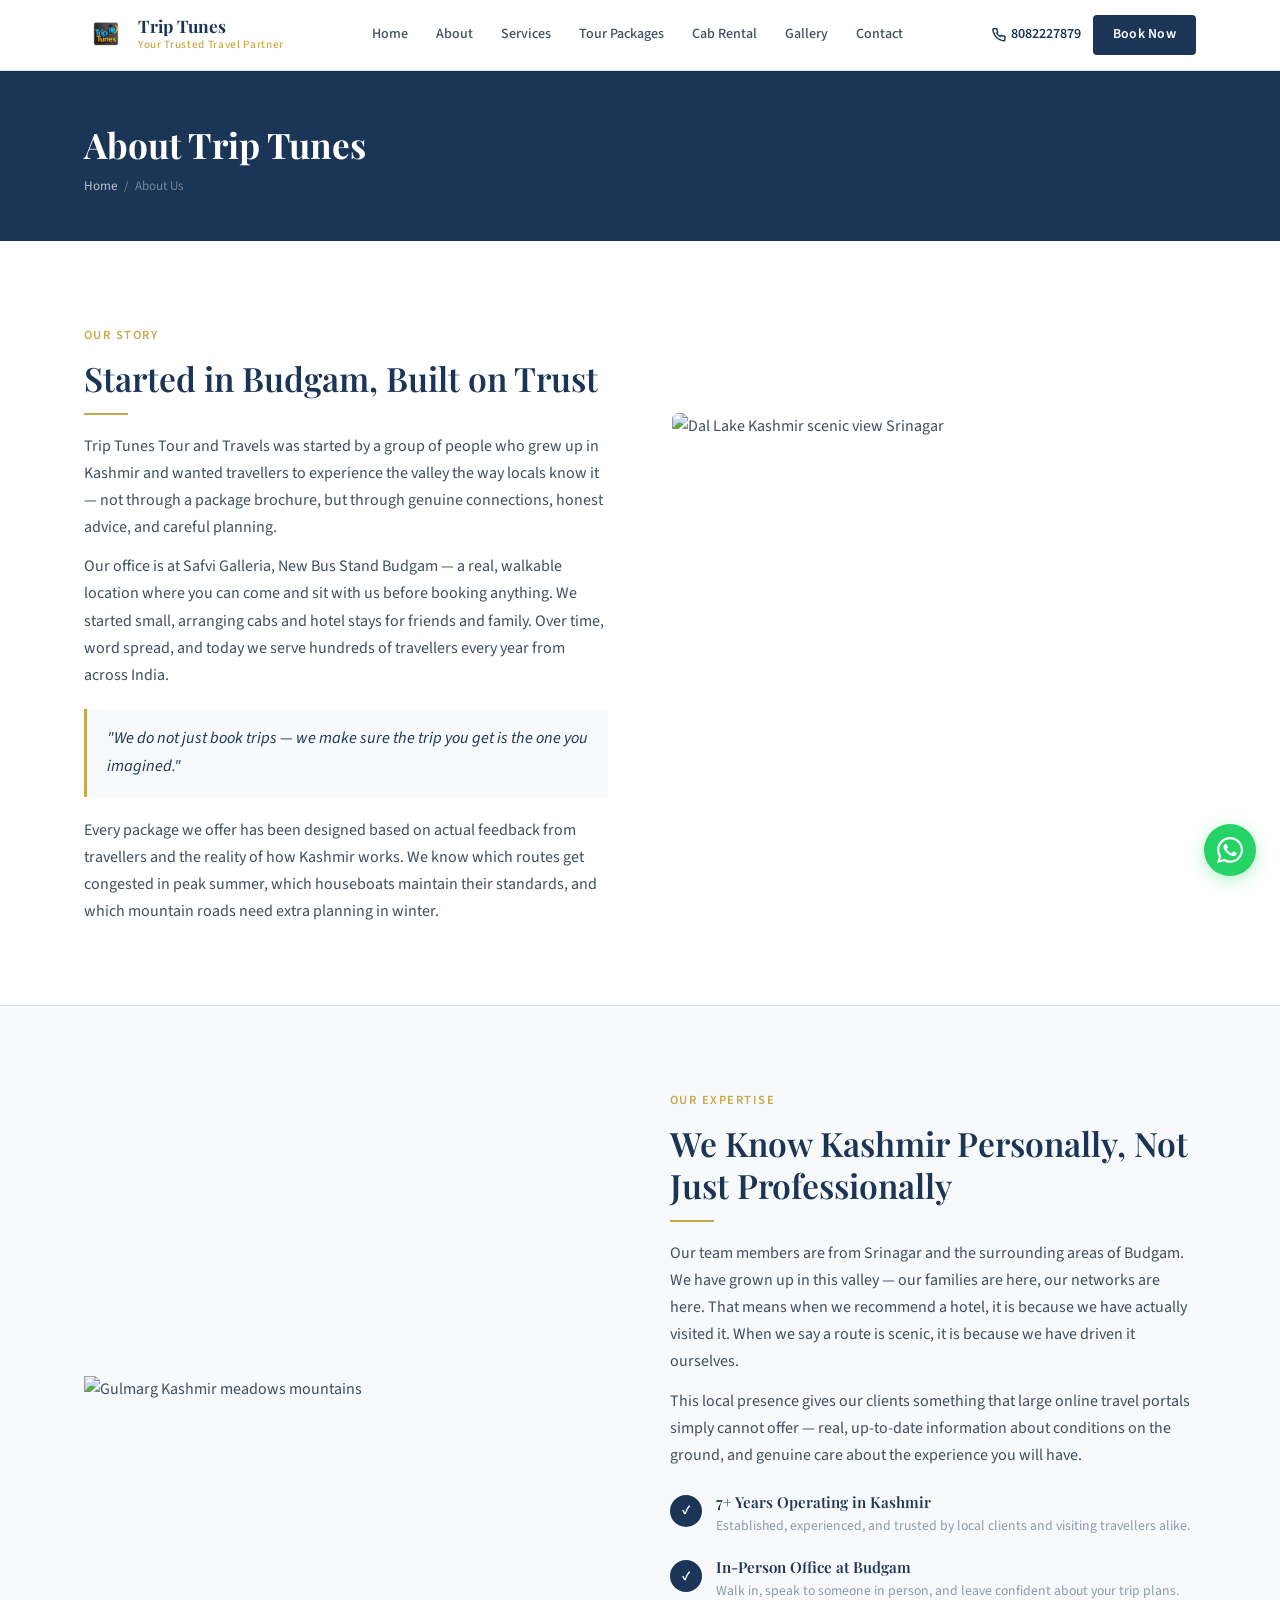
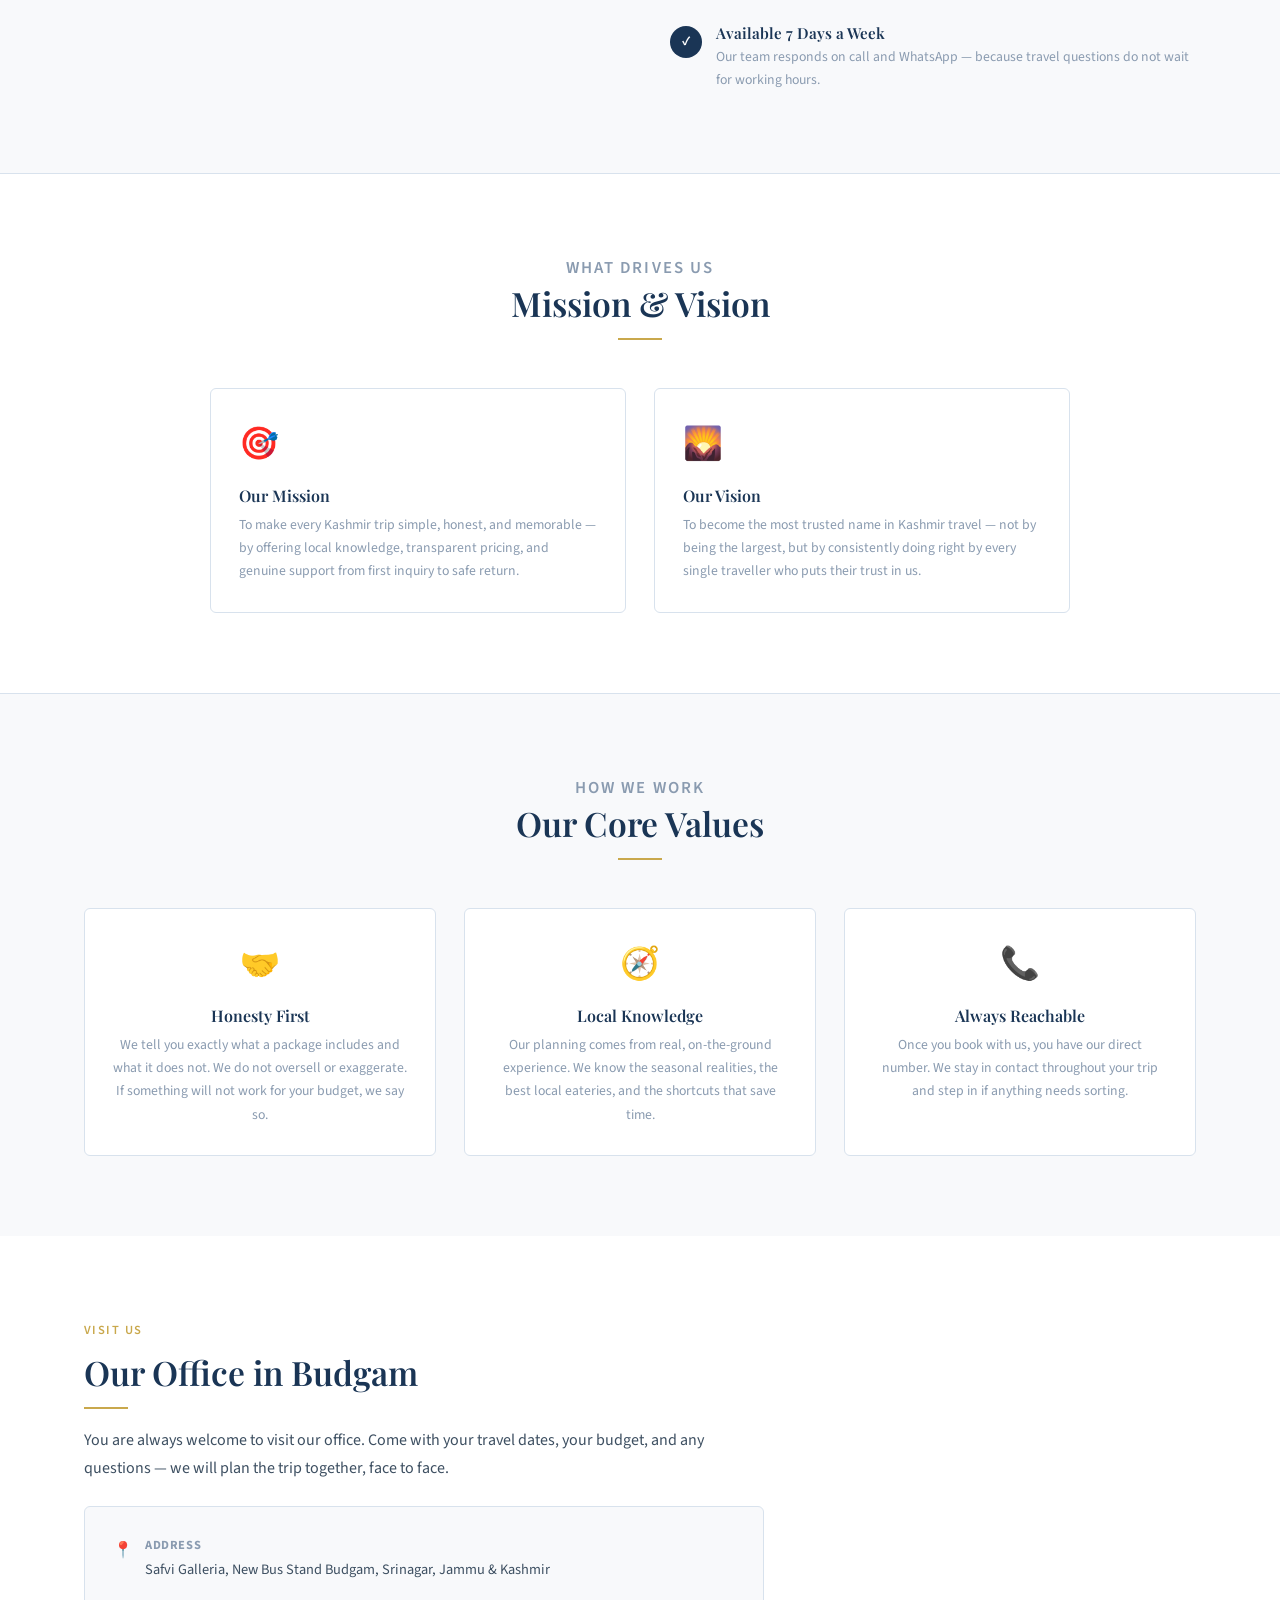
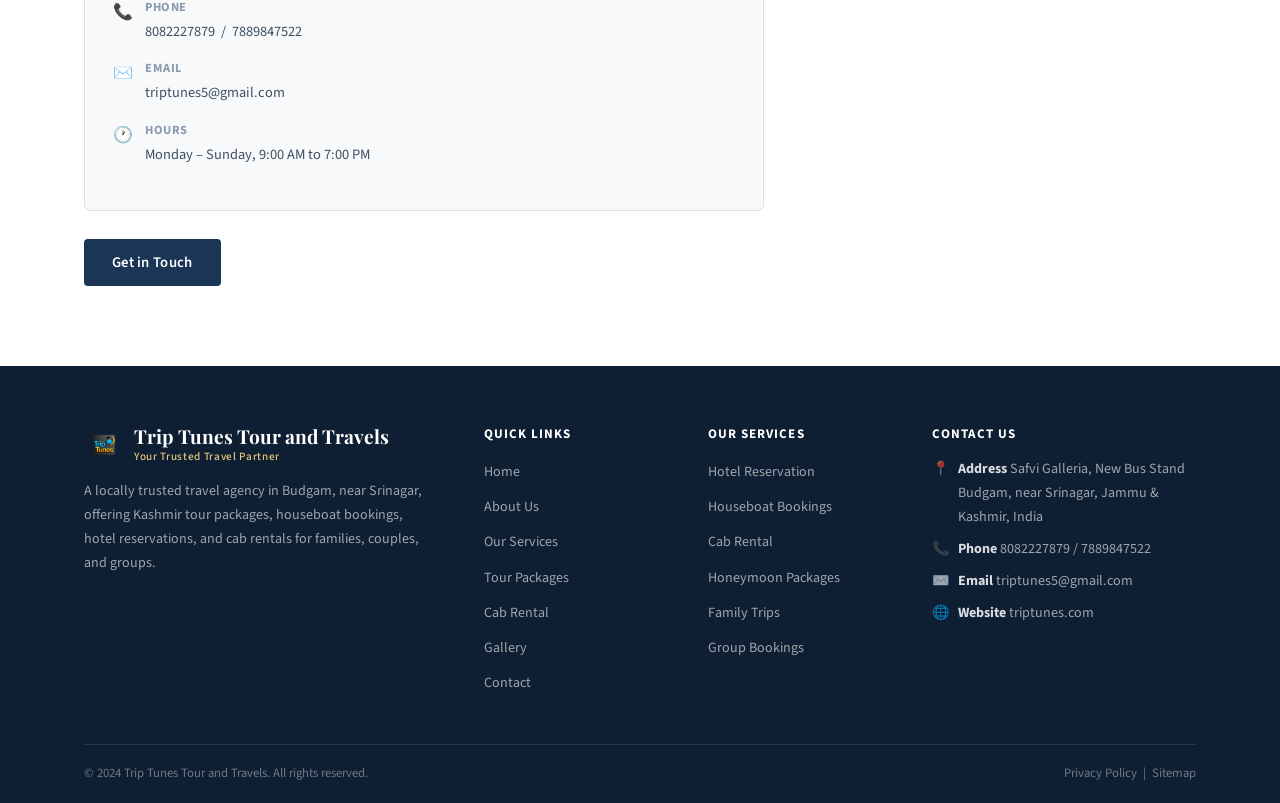
==== commit 86f5b9cc: "Add files via upload" ====
--- a/about.html
+++ b/about.html
@@ -5,7 +5,7 @@
   <meta name="viewport" content="width=device-width, initial-scale=1.0">
   <title>About Us | Trip Tunes Tour and Travels | Local Kashmir Travel Agency</title>
   <meta name="description" content="Learn about Trip Tunes Tour and Travels — a locally run Kashmir travel agency based in Budgam, Srinagar. Our story, values, and commitment to honest travel experiences.">
-  <link rel="canonical" href="https://triptunes.com/about.html">
+  <link rel="canonical" href="https://triptunes5.com/about.html">
   <meta property="og:title" content="About Trip Tunes Tour and Travels">
   <meta property="og:description" content="A locally run Kashmir travel agency based in Budgam, Srinagar with 7+ years of experience.">
   <meta property="og:type" content="website">
@@ -48,7 +48,7 @@
           Every package we offer has been designed based on actual feedback from travellers and the reality of how Kashmir works. We know which routes get congested in peak summer, which houseboats maintain their standards, and which mountain roads need extra planning in winter.
         </p>
       </div>
-      <img src="https://images.unsplash.com/photo-1707381076957-ec19b90e9cbe?q=80&w=679&auto=format&fit=crop&ixlib=rb-4.1.0&ixid=M3wxMjA3fDB8MHxwaG90by1wYWdlfHx8fGVufDB8fHx8fA%3D%3D" alt="Dal Lake Kashmir scenic view Srinagar" loading="lazy">
+      <img src="https://images.unsplash.com/photo-1506461883276-594a12b5bca3?w=800&q=80" alt="Dal Lake Kashmir scenic view Srinagar" loading="lazy">
     </div>
   </div>
 </section>
@@ -58,7 +58,7 @@
   <div class="container">
     <div class="why-grid">
       <div>
-        <img src="https://images.unsplash.com/photo-1651509094074-e8acaeb84d8f?q=80&w=1170&auto=format&fit=crop&ixlib=rb-4.1.0&ixid=M3wxMjA3fDB8MHxwaG90by1wYWdlfHx8fGVufDB8fHx8fA%3D%3D" alt="Gulmarg Kashmir meadows mountains" loading="lazy">
+        <img src="https://images.unsplash.com/photo-1624979413609-9eaf0f94e800?w=800&q=80" alt="Gulmarg Kashmir meadows mountains" loading="lazy">
       </div>
       <div>
         <p class="section-label">Our Expertise</p>
--- a/css/style.css
+++ b/css/style.css
@@ -199,28 +199,43 @@
 /* Mobile Nav */
 @media (max-width: 900px) {
   .main-nav {
-    display: none;
+    display: flex;
+    flex-direction: column;
     position: absolute;
     top: 70px;
     left: 0;
     right: 0;
     background: var(--white);
     border-top: 1px solid var(--border);
-    border-bottom: 1px solid var(--border);
-    flex-direction: column;
-    align-items: flex-start;
     padding: 16px 24px;
     gap: 2px;
-    box-shadow: var(--shadow);
-  }
-  .main-nav.open { display: flex; }
-  .main-nav a { padding: 9px 0; font-size: 0.95rem; width: 100%; border-bottom: 1px solid var(--light-grey); }
-  .main-nav a:last-child { border-bottom: none; }
-  .nav-toggle { display: flex; }
-  .header-phone { display: none; }
-  .header-cta .btn { display: none; }
-}
-
+
+    /* hidden by default */
+    opacity: 0;
+    transform: translateY(-10px);
+    pointer-events: none;
+    transition: all 0.25s ease;
+  }
+
+  .main-nav.active {
+    opacity: 1;
+    transform: translateY(0);
+    pointer-events: auto;
+  }
+
+  .main-nav a {
+    padding: 10px 0;
+    border-bottom: 1px solid var(--light-grey);
+  }
+
+  .main-nav a:last-child {
+    border-bottom: none;
+  }
+
+  .nav-toggle {
+    display: flex;
+  }
+}
 /* ============================================
    HERO
    ============================================ */
@@ -526,27 +541,99 @@
    ============================================ */
 .cab-card {
   border: 1px solid var(--border);
-  border-radius: 6px;
+  border-radius: 10px;
   overflow: hidden;
   background: var(--white);
 }
-.cab-card-img { width: 100%; height: 180px; object-fit: cover; }
-.cab-card-body { padding: 20px; }
-.cab-card-body h3 { font-size: 1rem; margin-bottom: 4px; }
-.cab-card-body p { font-size: 0.84rem; color: var(--mid-grey); }
+
+/* Make image responsive */
+.cab-card-img {
+  width: 100%;
+  height: 200px;
+  object-fit: cover;
+}
+
+/* Better spacing */
+.cab-card-body {
+  padding: 16px;
+}
+
+.cab-card-body h3 {
+  font-size: 1.1rem;
+  margin-bottom: 6px;
+}
+
+.cab-card-body p {
+  font-size: 0.9rem;
+  color: var(--mid-grey);
+  line-height: 1.4;
+}
+
+/* Specs improve readability */
 .cab-specs {
   display: flex;
-  gap: 14px;
+  gap: 8px;
   margin-top: 12px;
   flex-wrap: wrap;
 }
+
 .spec-tag {
-  font-size: 0.78rem;
+  font-size: 0.8rem;
   color: var(--deep-blue);
   background: var(--light-grey);
-  padding: 3px 9px;
-  border-radius: 3px;
+  padding: 5px 10px;
+  border-radius: 20px;
   font-weight: 500;
+}
+
+/* ============================================
+   MOBILE FIXES
+   ============================================ */
+@media (max-width: 768px) {
+  .cab-card {
+    border-radius: 12px;
+  }
+
+  .cab-card-img {
+    height: 160px; /* smaller for mobile */
+  }
+
+  .cab-card-body {
+    padding: 14px;
+  }
+
+  .cab-card-body h3 {
+    font-size: 1rem;
+  }
+
+  .cab-card-body p {
+    font-size: 0.85rem;
+  }
+
+  .cab-specs {
+    gap: 6px;
+  }
+
+  .spec-tag {
+    font-size: 0.75rem;
+    padding: 4px 8px;
+  }
+}
+
+/* EXTRA SMALL DEVICES */
+@media (max-width: 480px) {
+  .cab-card-img {
+    height: 140px;
+  }
+
+  .cab-specs {
+    flex-direction: column; /* stack for clarity */
+    align-items: flex-start;
+  }
+
+  .spec-tag {
+    width: fit-content;
+  }
 }
 
 /* ============================================
